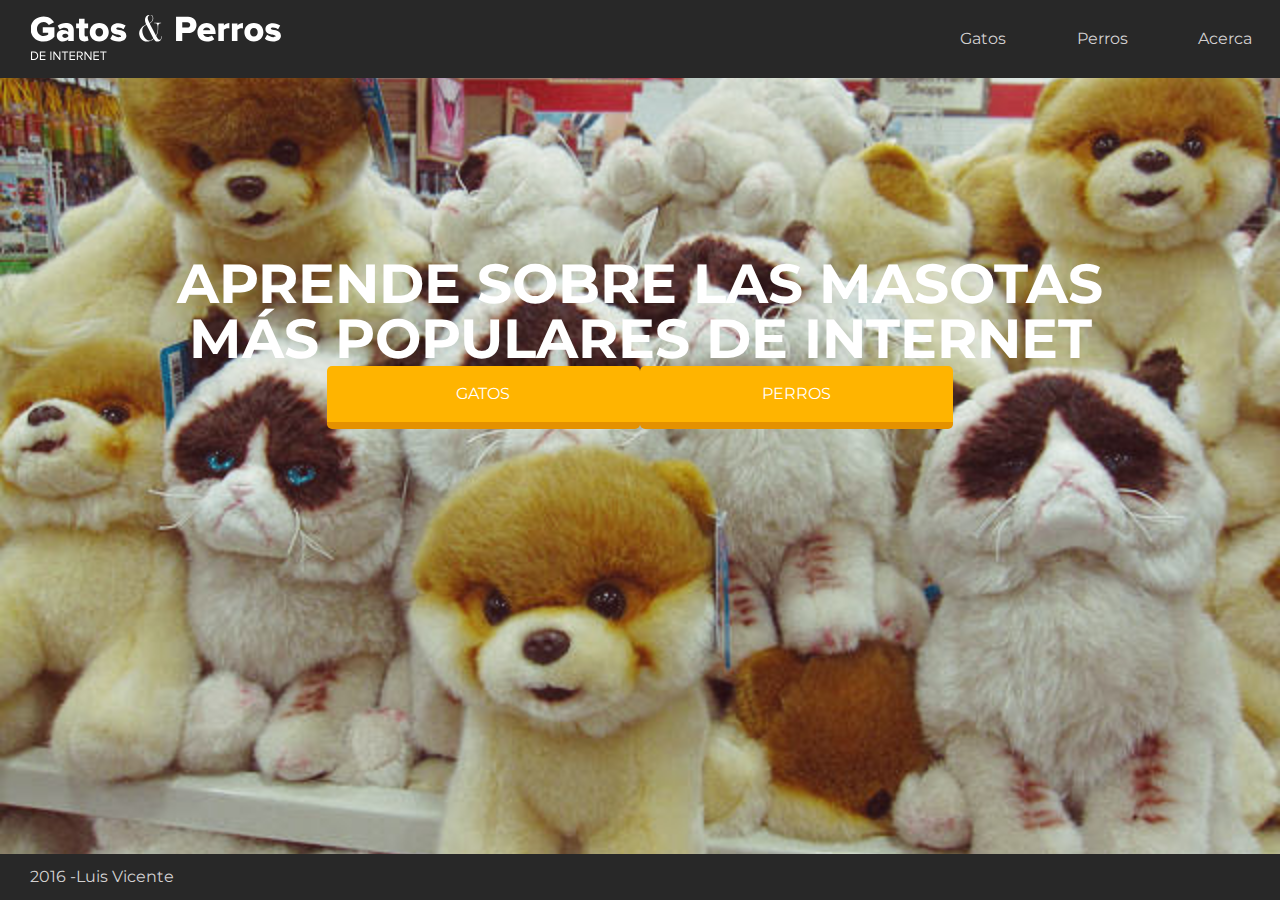
==== index.html @ d8c41734 "mejoras generales de diseño" ====
<!DOCTYPE html>
<html>
	<head>
		<title>Gatos y perros del Internet</title>
		<link rel="stylesheet" type="text/css" href="style.css">
		<link href="https://fonts.googleapis.com/css?family=Montserrat:400,700" rel="stylesheet" type="text/css">
		<meta charset="UTF-8" />
	</head>
	<body>
		<header>
			<div class="contenedor">
				<nav class="filas distribuirEnMedio centrarVertical">
					<div class="col-4">
						<img src="assets/logo.svg" />
					</div>
					
					<div class="col-3">
						<ul class="filas distribuirEnMedio">

							<li class="col">
								<a href="#" class="link_a"> Gatos </a>
							</li>

							<li class="col">
								<a href="#" class="link_a"> Perros</a>
							</li>

							<li class="col">
								<a href="#" class="link_a"> Acerca </a>
							</li>

						</ul>
					</div>
				</nav>
			</div>
		</header>

		<section class="home">
			<div class="contenedor">
				<div class="filas centrarContenido">

					<h1 class="col-10 ">Aprende sobre las masotas más populares de internet</h1>
					
					<div class="col-3 boton">
						<a href="gatos.html" class="contenidoBoton">Gatos</a>
					</div>

					<div class="col-3 boton">
						<a href="perros.html" class="contenidoBoton">Perros</a>
					</div>	

				</div>
			</div>
		</section>

		<footer>
			<div class="contenedor">
				<div class="filas col-12" >
					2016 - <a href="https://github.com/luisvix" class="link_a" target="blank">Luis Vicente</a> 
				</div>
			</div>
		</footer>
	</body>
</html>
---- style.css ----
@import url("css/reset.css");
@import url("css/reticula.css");
@import url("css/headerFooter.css");
@import url("css/secciones.css");
@import url("css/editorial.css");
@import url("css/formas.css");


html,body{
	color:#282828; /*rgb(40,40,40)*/
	height: 100%;
	font-family: 'Montserrat', sans-serif;
}
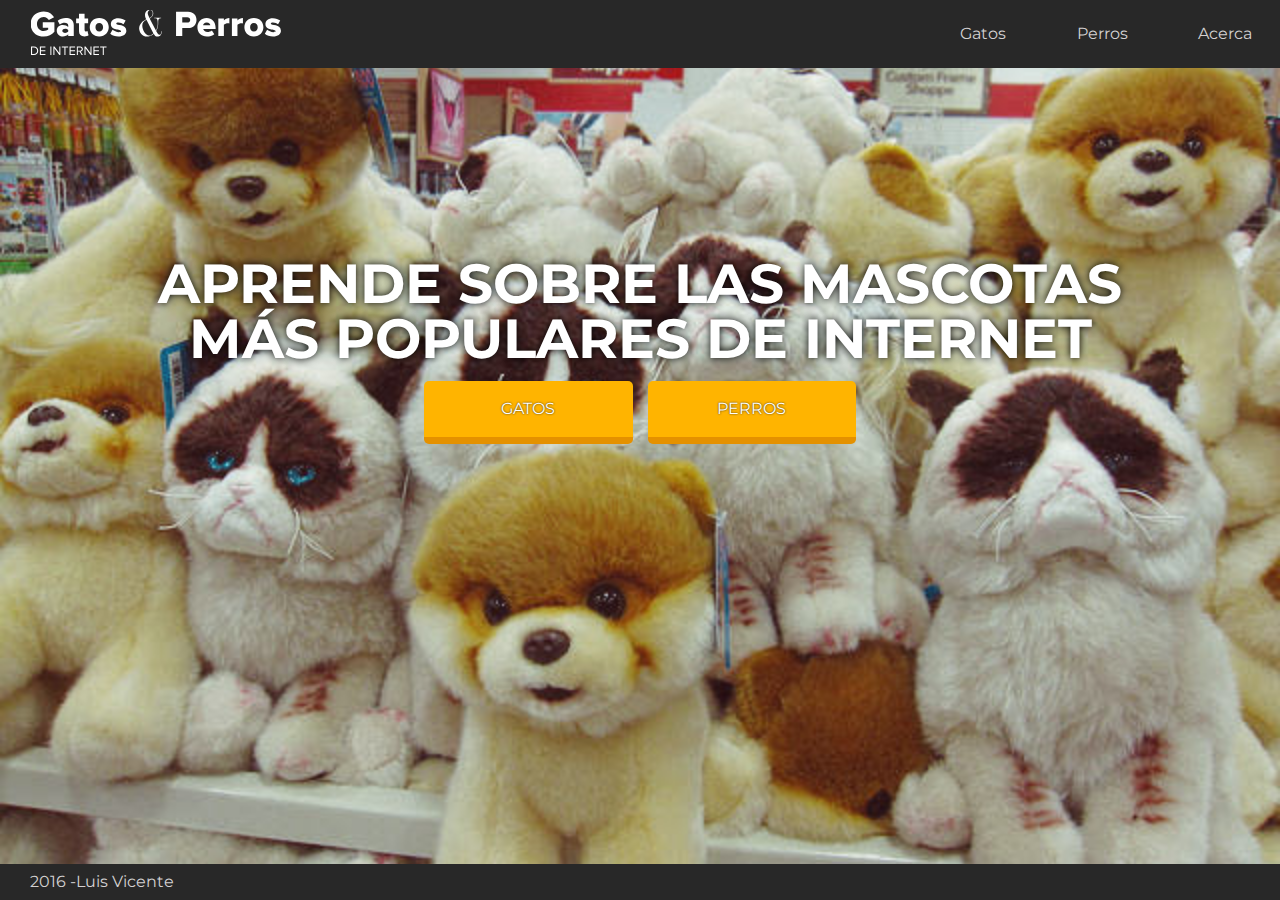
==== commit a673aa83: "Update index.html" ====
--- a/index.html
+++ b/index.html
@@ -11,18 +11,18 @@
 			<div class="contenedor">
 				<nav class="filas distribuirEnMedio centrarVertical">
 					<div class="col-4">
-						<img src="assets/logo.svg" />
+						<a href="index.html"> <img src="assets/logo.svg" /> </a> 
 					</div>
 					
-					<div class="col-3">
+					<div class="col-3 contenedorNavegador" >
 						<ul class="filas distribuirEnMedio">
 
 							<li class="col">
-								<a href="#" class="link_a"> Gatos </a>
+								<a href="gatos.html" class="link_a"> Gatos </a>
 							</li>
 
 							<li class="col">
-								<a href="#" class="link_a"> Perros</a>
+								<a href="perros.html" class="link_a"> Perros</a>
 							</li>
 
 							<li class="col">
@@ -39,13 +39,13 @@
 			<div class="contenedor">
 				<div class="filas centrarContenido">
 
-					<h1 class="col-10 ">Aprende sobre las masotas más populares de internet</h1>
+					<h1 class="col-10 ">Aprende sobre las mascotas más populares de internet</h1>
 					
-					<div class="col-3 boton">
+					<div class="col-2 boton">
 						<a href="gatos.html" class="contenidoBoton">Gatos</a>
 					</div>
 
-					<div class="col-3 boton">
+					<div class="col-2 boton">
 						<a href="perros.html" class="contenidoBoton">Perros</a>
 					</div>	
 
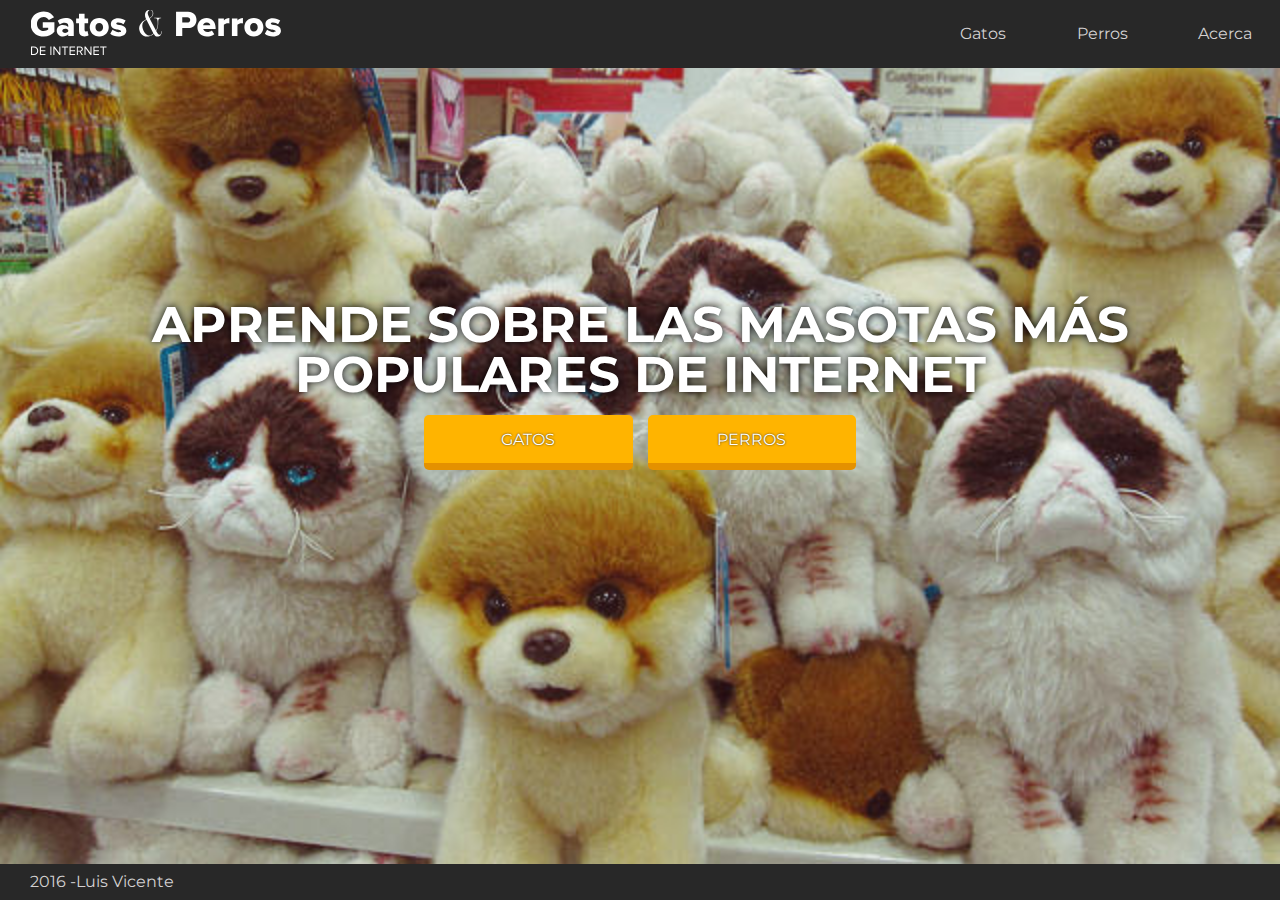
==== commit 2293aba2: "se termino el home, se mejoro el sistema de grillas, mejoras en general, y añadidos elementos en gat" ====
--- a/index.html
+++ b/index.html
@@ -9,13 +9,13 @@
 	<body>
 		<header>
 			<div class="contenedor">
-				<nav class="filas distribuirEnMedio centrarVertical">
+				<nav class="fila distribuirEnMedio centrarVertical">
 					<div class="col-4">
 						<a href="index.html"> <img src="assets/logo.svg" /> </a> 
 					</div>
 					
 					<div class="col-3 contenedorNavegador" >
-						<ul class="filas distribuirEnMedio">
+						<ul class="fila distribuirEnMedio">
 
 							<li class="col">
 								<a href="gatos.html" class="link_a"> Gatos </a>
@@ -35,27 +35,29 @@
 			</div>
 		</header>
 
-		<section class="home">
-			<div class="contenedor">
-				<div class="filas centrarContenido">
+		<section class="home altura-12">
+			<div class="contenedor altura-12">
 
-					<h1 class="col-10 ">Aprende sobre las mascotas más populares de internet</h1>
-					
-					<div class="col-2 boton">
-						<a href="gatos.html" class="contenidoBoton">Gatos</a>
+
+					<div class="fila altura-offset-4 centrarVertical centrarContenido ">
+						<h1 class="col-10 ">Aprende sobre las masotas más populares de internet</h1>
+						
+							<a href="gatos.html" class=" col-2 boton centrarVertical">
+								<div class="col-12"> Gatos </div> 
+							</a>
+
+							<a href="perros.html" class=" boton col-2 centrarVertical">
+								<p> Perros </p>
+							</a>
+						
 					</div>
 
-					<div class="col-2 boton">
-						<a href="perros.html" class="contenidoBoton">Perros</a>
-					</div>	
-
-				</div>
 			</div>
 		</section>
 
 		<footer>
 			<div class="contenedor">
-				<div class="filas col-12" >
+				<div class="fila col-12" >
 					2016 - <a href="https://github.com/luisvix" class="link_a" target="blank">Luis Vicente</a> 
 				</div>
 			</div>
--- a/style.css
+++ b/style.css
@@ -2,8 +2,9 @@
 @import url("css/reticula.css");
 @import url("css/headerFooter.css");
 @import url("css/secciones.css");
+@import url("css/formas.css");
 @import url("css/editorial.css");
-@import url("css/formas.css");
+
 
 
 html,body{
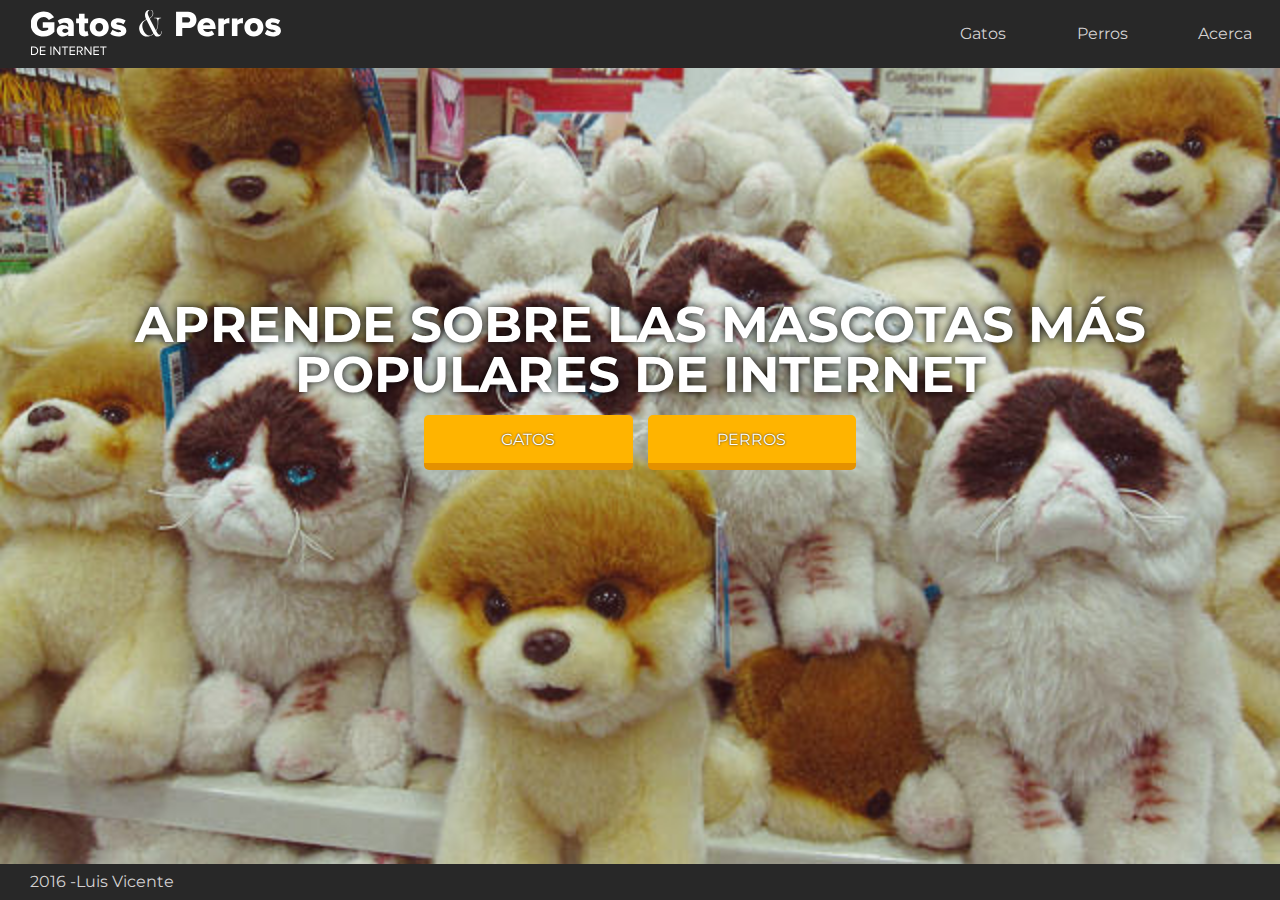
==== commit c19b14b4: "corregido problema de ortografia" ====
--- a/index.html
+++ b/index.html
@@ -40,7 +40,7 @@
 
 
 					<div class="fila altura-offset-4 centrarVertical centrarContenido ">
-						<h1 class="col-10 ">Aprende sobre las masotas más populares de internet</h1>
+						<h1 class="col-10 ">Aprende sobre las mascotas más populares de internet</h1>
 						
 							<a href="gatos.html" class=" col-2 boton centrarVertical">
 								<div class="col-12"> Gatos </div> 
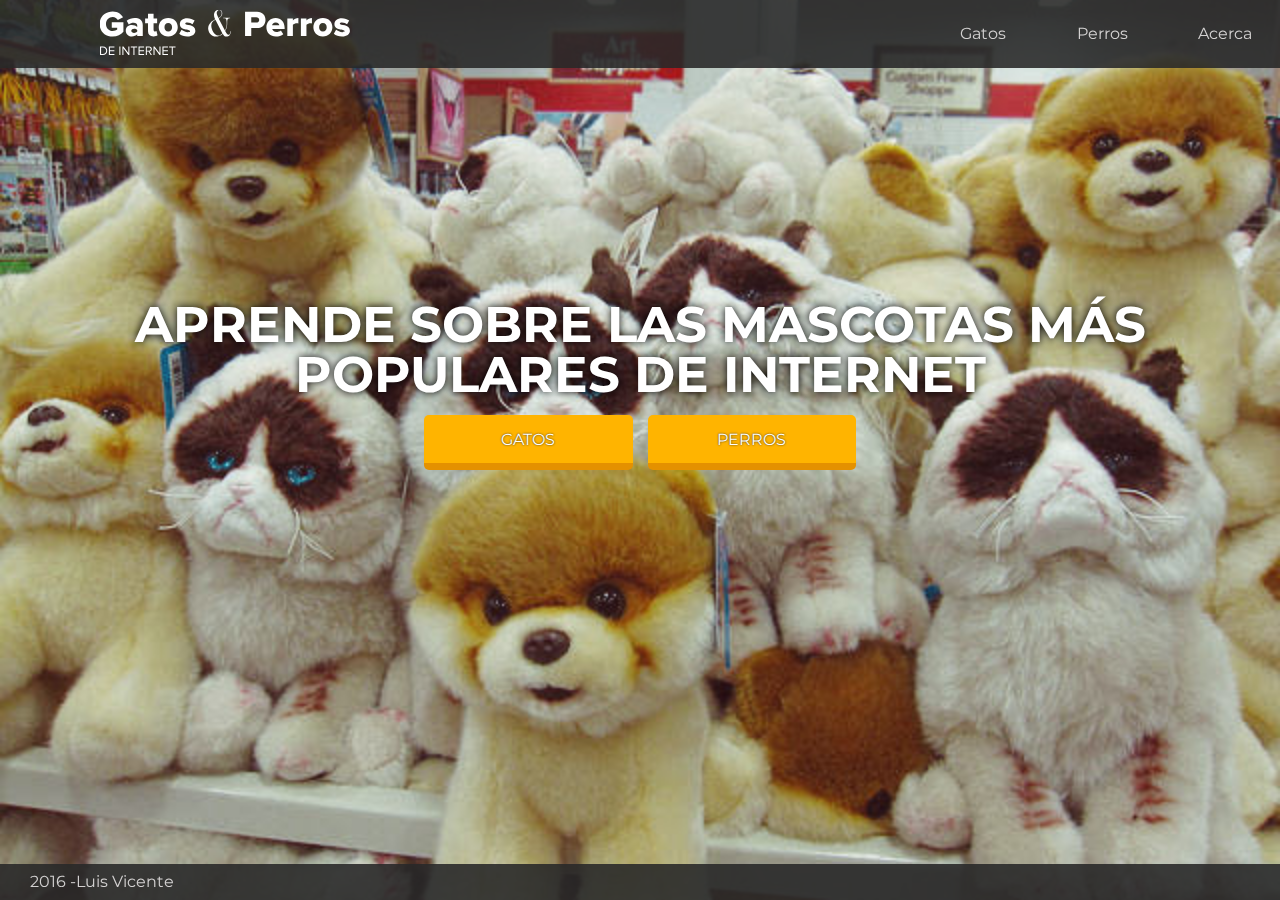
==== commit 915e3969: "agregadas animaciones, creado el sitio para mostrar informacion de los memes" ====
--- a/index.html
+++ b/index.html
@@ -6,7 +6,7 @@
 		<link href="https://fonts.googleapis.com/css?family=Montserrat:400,700" rel="stylesheet" type="text/css">
 		<meta charset="UTF-8" />
 	</head>
-	<body>
+	<body class="cuerpoPaginaPrincipal">
 		<header>
 			<div class="contenedor">
 				<nav class="fila distribuirEnMedio centrarVertical">
@@ -35,9 +35,9 @@
 			</div>
 		</header>
 
-		<section class="home altura-12">
+
+		<section class="altura-12">
 			<div class="contenedor altura-12">
-
 
 					<div class="fila altura-offset-4 centrarVertical centrarContenido ">
 						<h1 class="col-10 ">Aprende sobre las mascotas más populares de internet</h1>
@@ -47,7 +47,7 @@
 							</a>
 
 							<a href="perros.html" class=" boton col-2 centrarVertical">
-								<p> Perros </p>
+								<div class="col-12"> Perros </div>
 							</a>
 						
 					</div>
--- a/style.css
+++ b/style.css
@@ -13,3 +13,16 @@
 	font-family: 'Montserrat', sans-serif;
 }
 
+.cuerpoPaginaSecundaria{
+	background-color: rgb(235,235,235);
+}
+
+.cuerpoPaginaPrincipal{
+	background: #ffffff url('assets/bg.jpg') no-repeat center center fixed;
+	background-size: cover;
+	-webkit-background-size: cover;
+	-moz-background-size: cover;
+	text-align: center;
+	color: #ffffff;
+	box-sizing: border-box;
+}
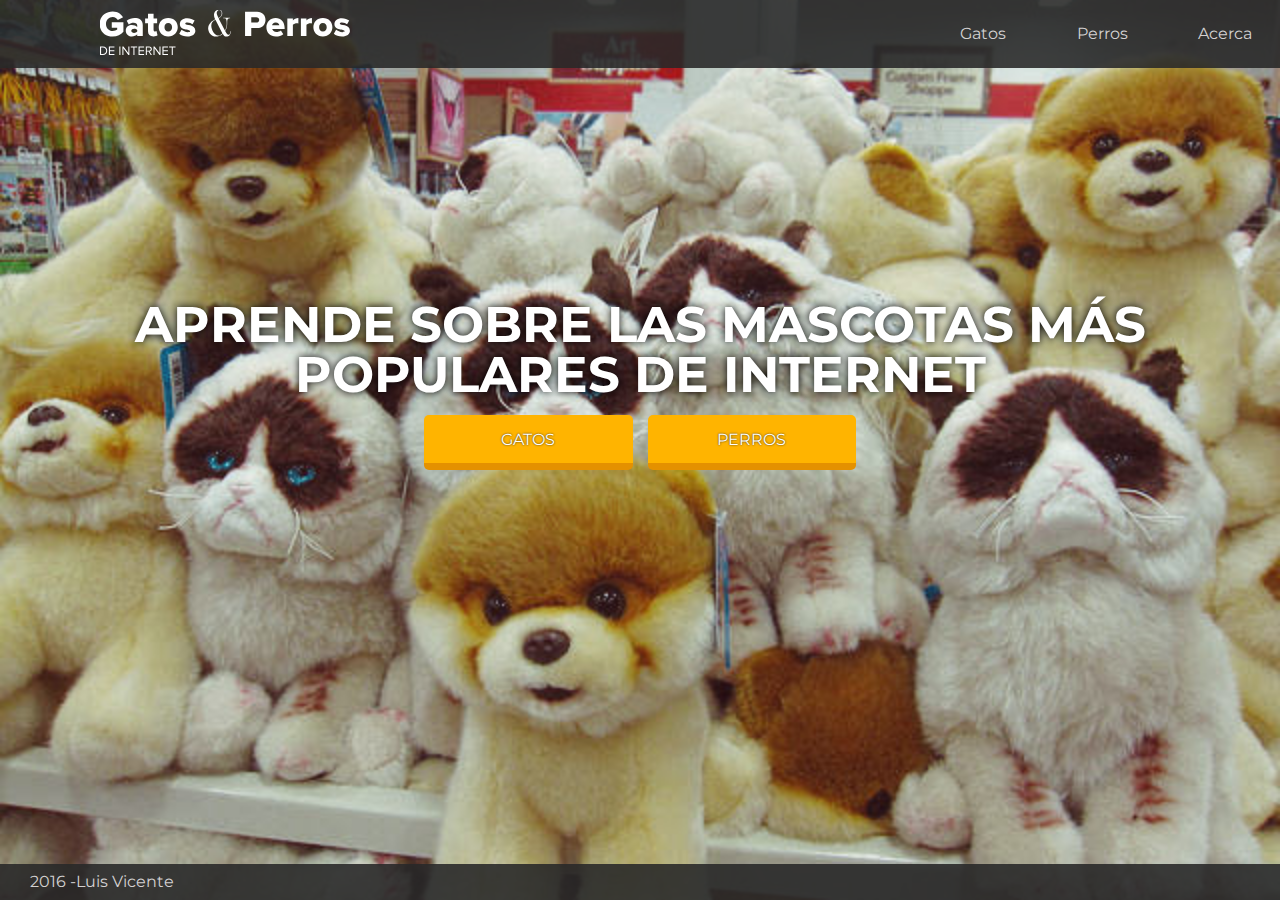
==== commit 73c432ff: "iniciando con el responsive" ====
--- a/index.html
+++ b/index.html
@@ -2,6 +2,7 @@
 <html>
 	<head>
 		<title>Gatos y perros del Internet</title>
+		<meta name="viewport" content="width=device-width,initial-scale=1">
 		<link rel="stylesheet" type="text/css" href="style.css">
 		<link href="https://fonts.googleapis.com/css?family=Montserrat:400,700" rel="stylesheet" type="text/css">
 		<meta charset="UTF-8" />
